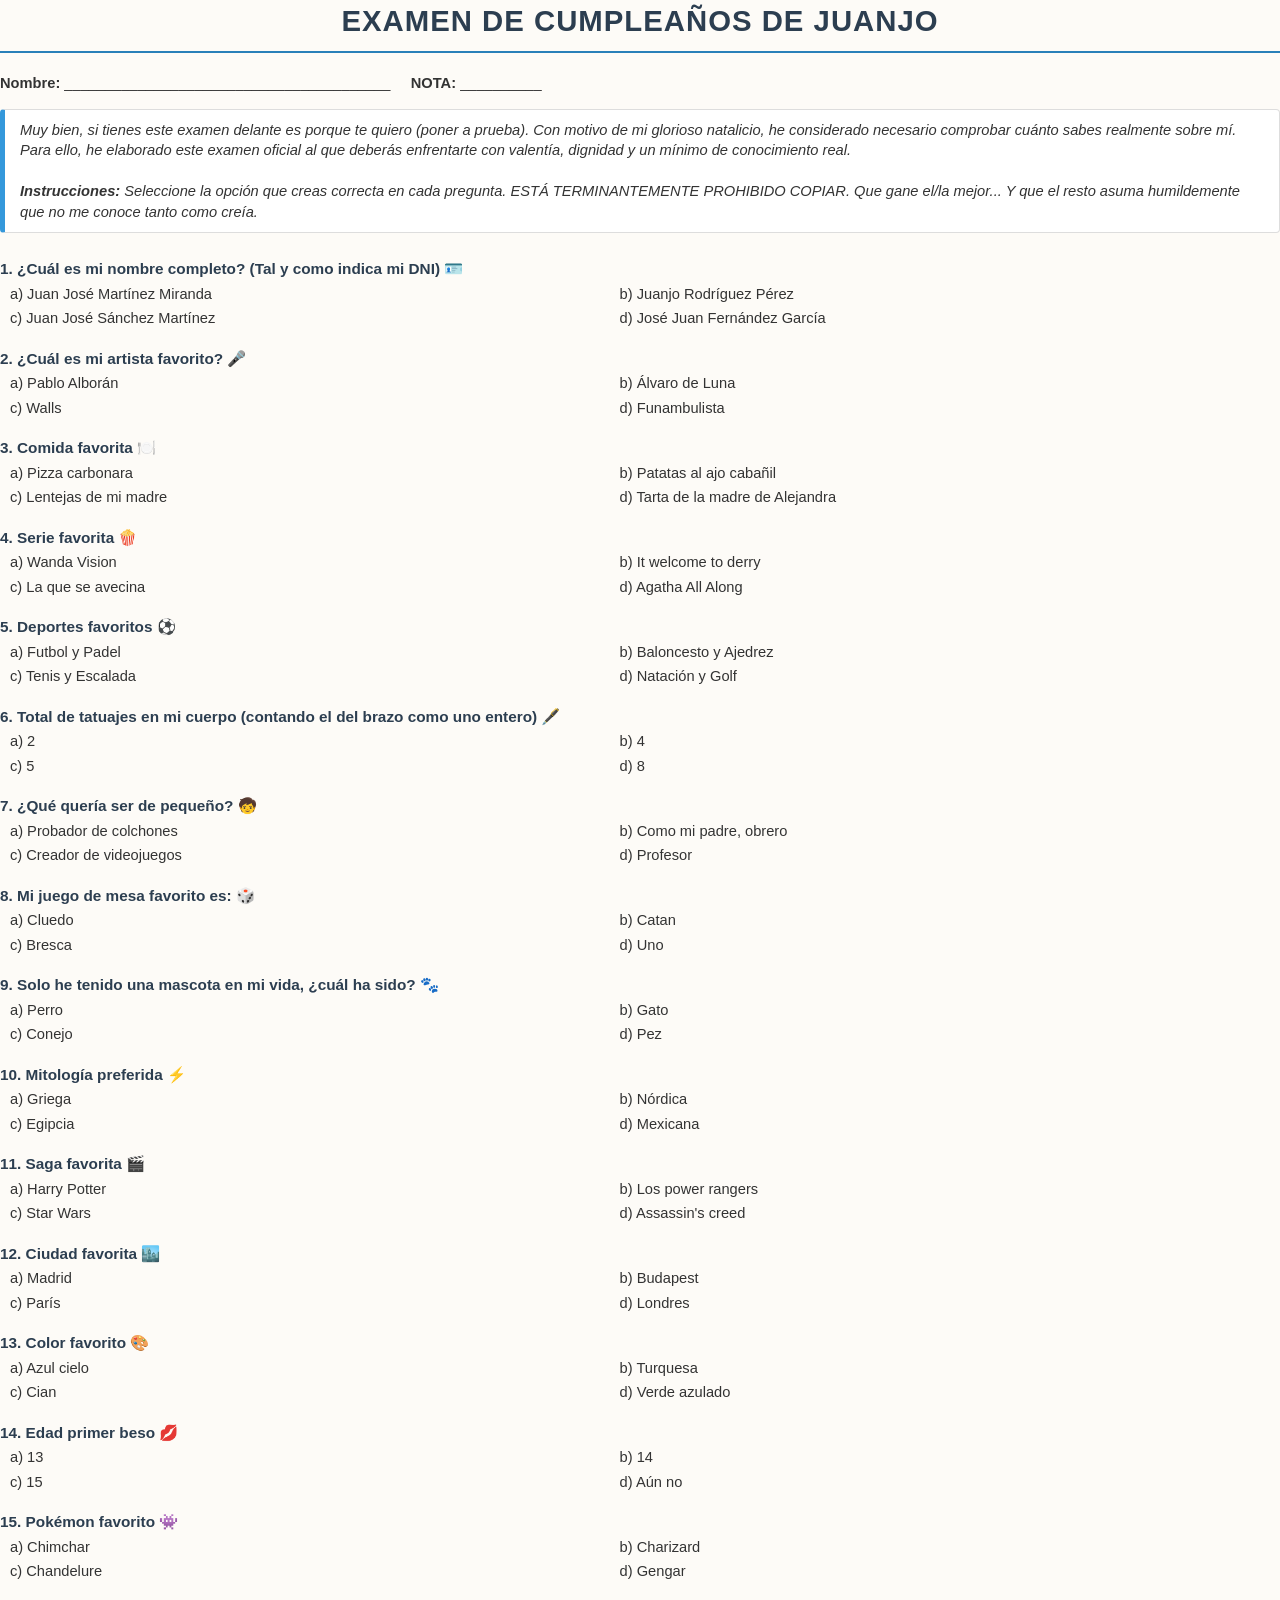
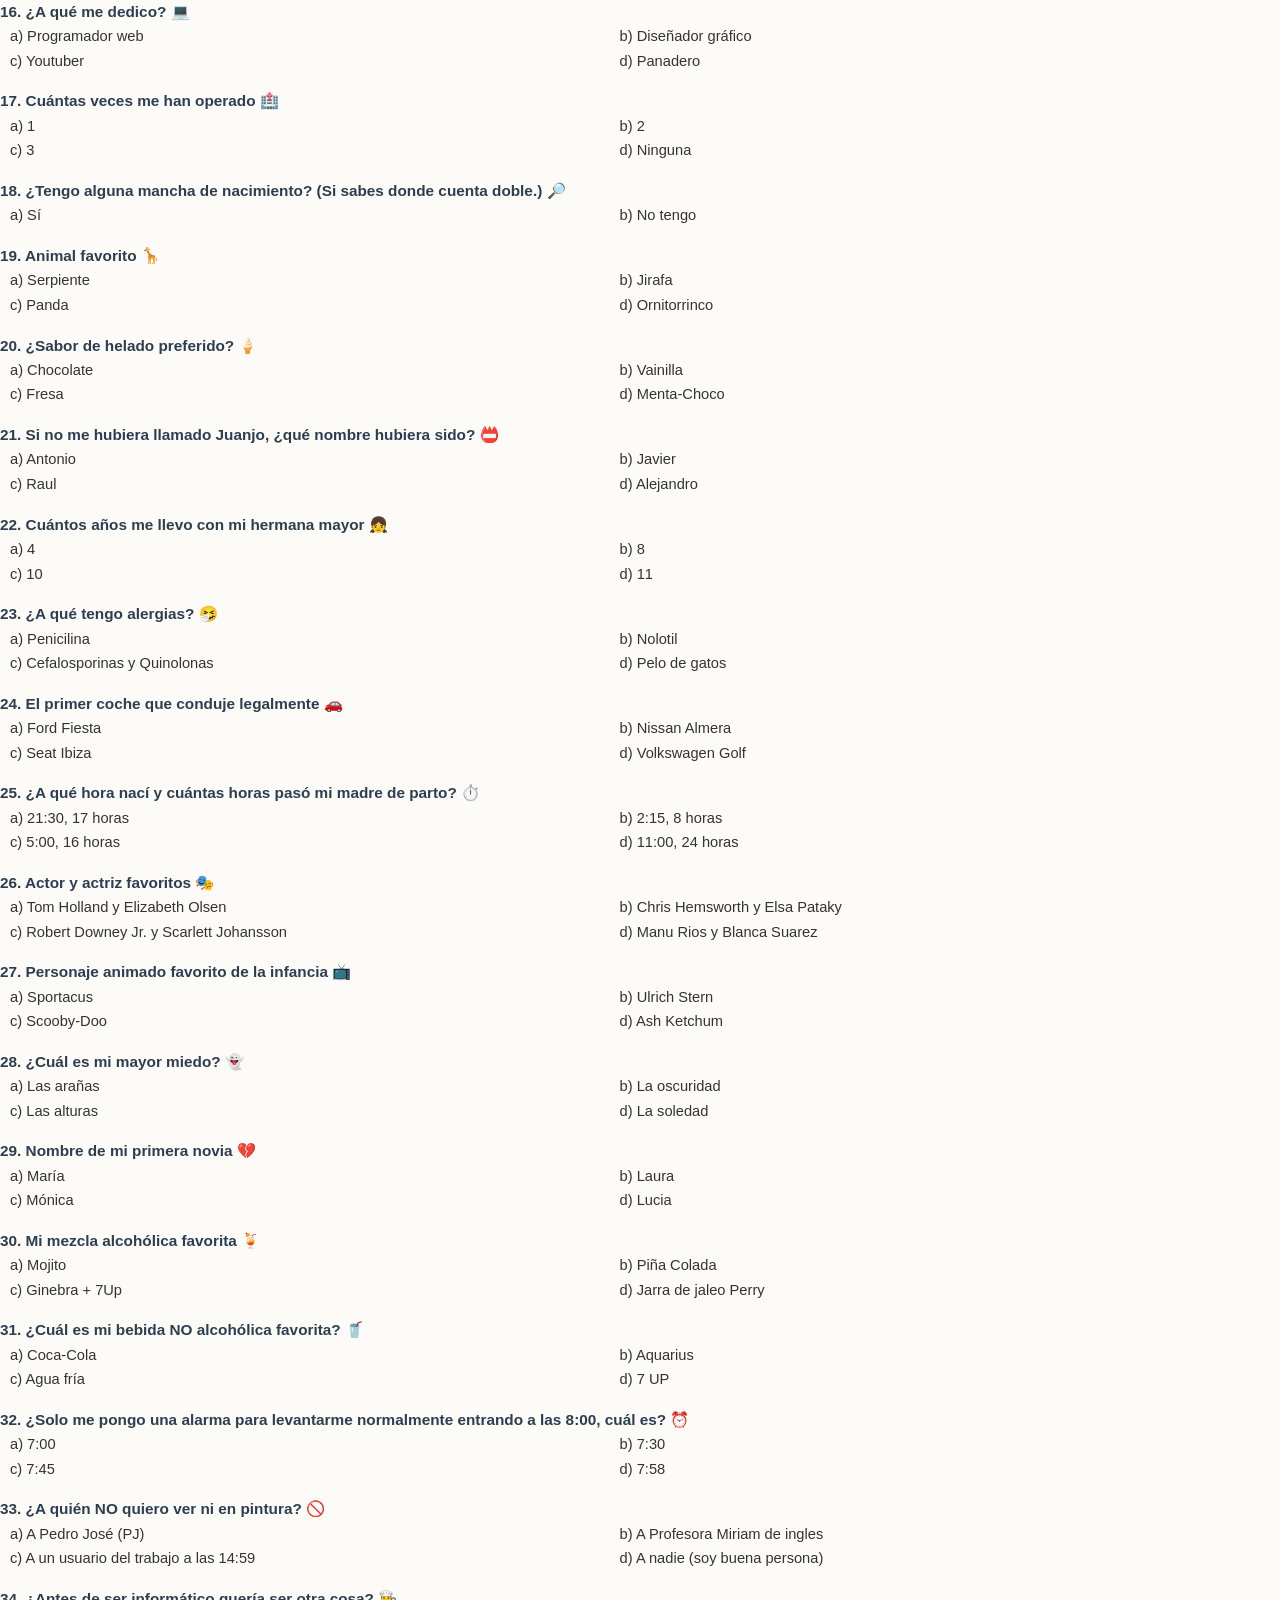
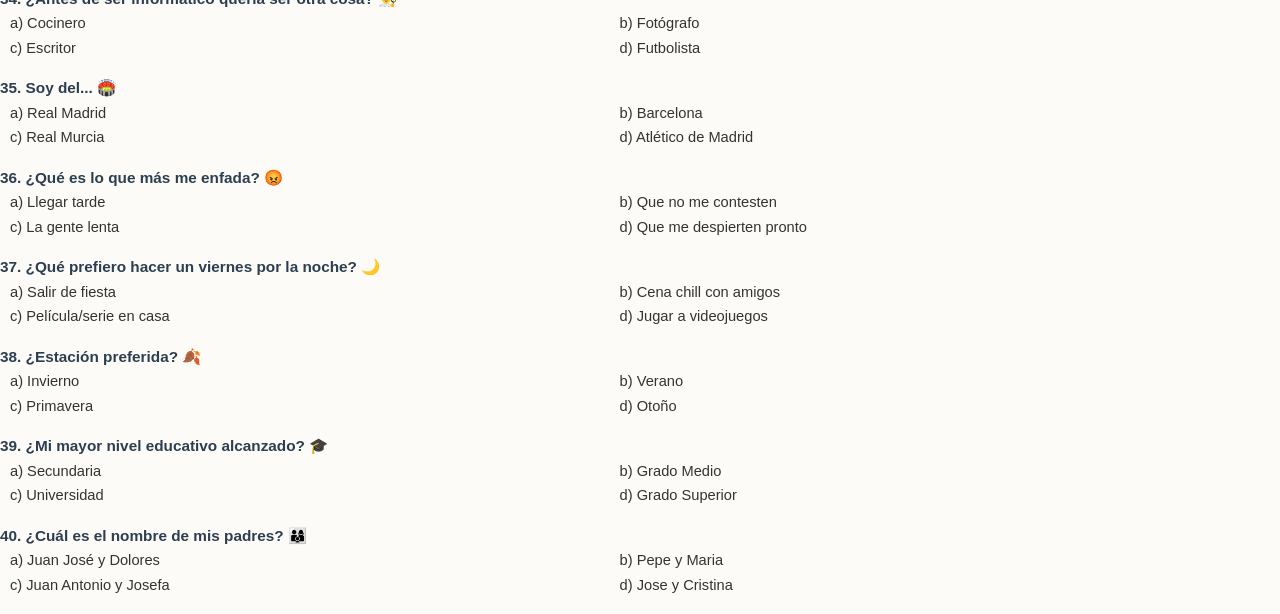
==== index.html @ 3c4165ca "Rename examen_juanjo_v4.html to index.html" ====
<!DOCTYPE html>
<html lang="es">
<head>
    <meta charset="UTF-8">
    <style>
        @page {
            size: A4;
            margin: 20mm 15mm;
            background-color: #fdfbf7;
        }
        body {
            font-family: 'Segoe UI', Tahoma, Geneva, Verdana, sans-serif;
            color: #333;
            line-height: 1.4;
            margin: 0;
            font-size: 11pt;
            background-color: #fdfbf7;
        }
        .header {
            text-align: center;
            border-bottom: 2px solid #2980b9;
            margin-bottom: 20px;
            padding-bottom: 10px;
        }
        h1 {
            color: #2c3e50;
            margin: 0;
            font-size: 22pt;
            letter-spacing: 1px;
        }
        .info-row {
            margin: 15px 0;
            display: block;
        }
        .intro-box {
            background-color: #ffffff;
            border: 1px solid #ddd;
            border-left: 5px solid #3498db;
            padding: 10px 15px;
            margin-bottom: 25px;
            font-style: italic;
            border-radius: 4px;
        }
        .question-container {
            margin-bottom: 15px;
            page-break-inside: avoid;
        }
        .question-text {
            font-weight: bold;
            display: block;
            margin-bottom: 4px;
            color: #2c3e50;
            font-size: 11.5pt;
        }
        .options-grid {
            margin-left: 10px;
        }
        .option {
            display: inline-block;
            width: 48%;
            margin-bottom: 4px;
        }
    </style>
</head>
<body>
    <div class="header">
        <h1>EXAMEN DE CUMPLEAÑOS DE JUANJO</h1>
    </div>

    <div class="info-row">
        <strong>Nombre:</strong> ________________________________________ &nbsp;&nbsp;&nbsp; 
        <strong>NOTA:</strong> __________
    </div>

    <div class="intro-box">
        Muy bien, si tienes este examen delante es porque te quiero (poner a prueba). Con motivo de mi glorioso natalicio, he considerado necesario comprobar cuánto sabes realmente sobre mí. Para ello, he elaborado este examen oficial al que deberás enfrentarte con valentía, dignidad y un mínimo de conocimiento real.<br><br>
        <strong>Instrucciones:</strong> Seleccione la opción que creas correcta en cada pregunta. ESTÁ TERMINANTEMENTE PROHIBIDO COPIAR. Que gane el/la mejor... Y que el resto asuma humildemente que no me conoce tanto como creía.
    </div>

    <div class="questions-list">

        <div class="question-container">
            <span class="question-text">1. ¿Cuál es mi nombre completo? (Tal y como indica mi DNI) 🪪</span>
            <div class="options-grid">
    <div class="option">a) Juan José Martínez Miranda</div><div class="option">b) Juanjo Rodríguez Pérez</div><div class="option">c) Juan José Sánchez Martínez</div><div class="option">d) José Juan Fernández García</div>
            </div>
        </div>
    
        <div class="question-container">
            <span class="question-text">2. ¿Cuál es mi artista favorito? 🎤</span>
            <div class="options-grid">
    <div class="option">a) Pablo Alborán</div><div class="option">b) Álvaro de Luna</div><div class="option">c) Walls</div><div class="option">d) Funambulista</div>
            </div>
        </div>
    
        <div class="question-container">
            <span class="question-text">3. Comida favorita 🍽️</span>
            <div class="options-grid">
    <div class="option">a) Pizza carbonara</div><div class="option">b) Patatas al ajo cabañil</div><div class="option">c) Lentejas de mi madre</div><div class="option">d) Tarta de la madre de Alejandra</div>
            </div>
        </div>
    
        <div class="question-container">
            <span class="question-text">4. Serie favorita 🍿</span>
            <div class="options-grid">
    <div class="option">a) Wanda Vision</div><div class="option">b) It welcome to derry</div><div class="option">c) La que se avecina</div><div class="option">d) Agatha All Along</div>
            </div>
        </div>
    
        <div class="question-container">
            <span class="question-text">5. Deportes favoritos ⚽</span>
            <div class="options-grid">
    <div class="option">a) Futbol y Padel</div><div class="option">b) Baloncesto y Ajedrez</div><div class="option">c) Tenis y Escalada</div><div class="option">d) Natación y Golf</div>
            </div>
        </div>
    
        <div class="question-container">
            <span class="question-text">6. Total de tatuajes en mi cuerpo (contando el del brazo como uno entero) 🖋️</span>
            <div class="options-grid">
    <div class="option">a) 2</div><div class="option">b) 4</div><div class="option">c) 5</div><div class="option">d) 8</div>
            </div>
        </div>
    
        <div class="question-container">
            <span class="question-text">7. ¿Qué quería ser de pequeño? 🧒</span>
            <div class="options-grid">
    <div class="option">a) Probador de colchones</div><div class="option">b) Como mi padre, obrero</div><div class="option">c) Creador de videojuegos</div><div class="option">d) Profesor</div>
            </div>
        </div>
    
        <div class="question-container">
            <span class="question-text">8. Mi juego de mesa favorito es: 🎲</span>
            <div class="options-grid">
    <div class="option">a) Cluedo</div><div class="option">b) Catan</div><div class="option">c) Bresca</div><div class="option">d) Uno</div>
            </div>
        </div>
    
        <div class="question-container">
            <span class="question-text">9. Solo he tenido una mascota en mi vida, ¿cuál ha sido? 🐾</span>
            <div class="options-grid">
    <div class="option">a) Perro</div><div class="option">b) Gato</div><div class="option">c) Conejo</div><div class="option">d) Pez</div>
            </div>
        </div>
    
        <div class="question-container">
            <span class="question-text">10. Mitología preferida ⚡</span>
            <div class="options-grid">
    <div class="option">a) Griega</div><div class="option">b) Nórdica</div><div class="option">c) Egipcia</div><div class="option">d) Mexicana</div>
            </div>
        </div>
    
        <div class="question-container">
            <span class="question-text">11. Saga favorita 🎬</span>
            <div class="options-grid">
    <div class="option">a) Harry Potter</div><div class="option">b) Los power rangers</div><div class="option">c) Star Wars</div><div class="option">d) Assassin's creed</div>
            </div>
        </div>
    
        <div class="question-container">
            <span class="question-text">12. Ciudad favorita 🏙️</span>
            <div class="options-grid">
    <div class="option">a) Madrid</div><div class="option">b) Budapest</div><div class="option">c) París</div><div class="option">d) Londres</div>
            </div>
        </div>
    
        <div class="question-container">
            <span class="question-text">13. Color favorito 🎨</span>
            <div class="options-grid">
    <div class="option">a) Azul cielo</div><div class="option">b) Turquesa</div><div class="option">c) Cian</div><div class="option">d) Verde azulado</div>
            </div>
        </div>
    
        <div class="question-container">
            <span class="question-text">14. Edad primer beso 💋</span>
            <div class="options-grid">
    <div class="option">a) 13</div><div class="option">b) 14</div><div class="option">c) 15</div><div class="option">d) Aún no</div>
            </div>
        </div>
    
        <div class="question-container">
            <span class="question-text">15. Pokémon favorito 👾</span>
            <div class="options-grid">
    <div class="option">a) Chimchar</div><div class="option">b) Charizard</div><div class="option">c) Chandelure</div><div class="option">d) Gengar</div>
            </div>
        </div>
    
        <div class="question-container">
            <span class="question-text">16. ¿A qué me dedico? 💻</span>
            <div class="options-grid">
    <div class="option">a) Programador web</div><div class="option">b) Diseñador gráfico</div><div class="option">c) Youtuber</div><div class="option">d) Panadero</div>
            </div>
        </div>
    
        <div class="question-container">
            <span class="question-text">17. Cuántas veces me han operado 🏥</span>
            <div class="options-grid">
    <div class="option">a) 1</div><div class="option">b) 2</div><div class="option">c) 3</div><div class="option">d) Ninguna</div>
            </div>
        </div>
    
        <div class="question-container">
            <span class="question-text">18. ¿Tengo alguna mancha de nacimiento? (Si sabes donde cuenta doble.) 🔎</span>
            <div class="options-grid">
    <div class="option">a) Sí</div><div class="option">b) No tengo</div>
            </div>
        </div>
    
        <div class="question-container">
            <span class="question-text">19. Animal favorito 🦒</span>
            <div class="options-grid">
    <div class="option">a) Serpiente</div><div class="option">b) Jirafa</div><div class="option">c) Panda</div><div class="option">d) Ornitorrinco</div>
            </div>
        </div>
    
        <div class="question-container">
            <span class="question-text">20. ¿Sabor de helado preferido? 🍦</span>
            <div class="options-grid">
    <div class="option">a) Chocolate</div><div class="option">b) Vainilla</div><div class="option">c) Fresa</div><div class="option">d) Menta-Choco</div>
            </div>
        </div>
    
        <div class="question-container">
            <span class="question-text">21. Si no me hubiera llamado Juanjo, ¿qué nombre hubiera sido? 📛</span>
            <div class="options-grid">
    <div class="option">a) Antonio</div><div class="option">b) Javier</div><div class="option">c) Raul</div><div class="option">d) Alejandro</div>
            </div>
        </div>
    
        <div class="question-container">
            <span class="question-text">22. Cuántos años me llevo con mi hermana mayor 👧</span>
            <div class="options-grid">
    <div class="option">a) 4</div><div class="option">b) 8</div><div class="option">c) 10</div><div class="option">d) 11</div>
            </div>
        </div>
    
        <div class="question-container">
            <span class="question-text">23. ¿A qué tengo alergias? 🤧</span>
            <div class="options-grid">
    <div class="option">a) Penicilina</div><div class="option">b) Nolotil</div><div class="option">c) Cefalosporinas y Quinolonas</div><div class="option">d) Pelo de gatos</div>
            </div>
        </div>
    
        <div class="question-container">
            <span class="question-text">24. El primer coche que conduje legalmente 🚗</span>
            <div class="options-grid">
    <div class="option">a) Ford Fiesta</div><div class="option">b) Nissan Almera</div><div class="option">c) Seat Ibiza</div><div class="option">d) Volkswagen Golf</div>
            </div>
        </div>
    
        <div class="question-container">
            <span class="question-text">25. ¿A qué hora nací y cuántas horas pasó mi madre de parto? ⏱️</span>
            <div class="options-grid">
    <div class="option">a) 21:30, 17 horas</div><div class="option">b) 2:15, 8 horas</div><div class="option">c) 5:00, 16 horas</div><div class="option">d) 11:00, 24 horas</div>
            </div>
        </div>
    
        <div class="question-container">
            <span class="question-text">26. Actor y actriz favoritos 🎭</span>
            <div class="options-grid">
    <div class="option">a) Tom Holland y Elizabeth Olsen</div><div class="option">b) Chris Hemsworth y Elsa Pataky</div><div class="option">c) Robert Downey Jr. y Scarlett Johansson</div><div class="option">d) Manu Rios y Blanca Suarez</div>
            </div>
        </div>
    
        <div class="question-container">
            <span class="question-text">27. Personaje animado favorito de la infancia 📺</span>
            <div class="options-grid">
    <div class="option">a) Sportacus</div><div class="option">b) Ulrich Stern</div><div class="option">c) Scooby-Doo</div><div class="option">d) Ash Ketchum</div>
            </div>
        </div>
    
        <div class="question-container">
            <span class="question-text">28. ¿Cuál es mi mayor miedo? 👻</span>
            <div class="options-grid">
    <div class="option">a) Las arañas</div><div class="option">b) La oscuridad</div><div class="option">c) Las alturas</div><div class="option">d) La soledad</div>
            </div>
        </div>
    
        <div class="question-container">
            <span class="question-text">29. Nombre de mi primera novia 💔</span>
            <div class="options-grid">
    <div class="option">a) María</div><div class="option">b) Laura</div><div class="option">c) Mónica</div><div class="option">d) Lucia</div>
            </div>
        </div>
    
        <div class="question-container">
            <span class="question-text">30. Mi mezcla alcohólica favorita 🍹</span>
            <div class="options-grid">
    <div class="option">a) Mojito</div><div class="option">b) Piña Colada</div><div class="option">c) Ginebra + 7Up</div><div class="option">d) Jarra de jaleo Perry</div>
            </div>
        </div>
    
        <div class="question-container">
            <span class="question-text">31. ¿Cuál es mi bebida NO alcohólica favorita? 🥤</span>
            <div class="options-grid">
    <div class="option">a) Coca-Cola</div><div class="option">b) Aquarius</div><div class="option">c) Agua fría</div><div class="option">d) 7 UP</div>
            </div>
        </div>
    
        <div class="question-container">
            <span class="question-text">32. ¿Solo me pongo una alarma para levantarme normalmente entrando a las 8:00, cuál es? ⏰</span>
            <div class="options-grid">
    <div class="option">a) 7:00</div><div class="option">b) 7:30</div><div class="option">c) 7:45</div><div class="option">d) 7:58</div>
            </div>
        </div>
    
        <div class="question-container">
            <span class="question-text">33. ¿A quién NO quiero ver ni en pintura? 🚫</span>
            <div class="options-grid">
    <div class="option">a) A Pedro José (PJ)</div><div class="option">b) A Profesora Miriam de ingles</div><div class="option">c) A un usuario del trabajo a las 14:59</div><div class="option">d) A nadie (soy buena persona)</div>
            </div>
        </div>
    
        <div class="question-container">
            <span class="question-text">34. ¿Antes de ser informático quería ser otra cosa? 👨‍🍳</span>
            <div class="options-grid">
    <div class="option">a) Cocinero</div><div class="option">b) Fotógrafo</div><div class="option">c) Escritor</div><div class="option">d) Futbolista</div>
            </div>
        </div>
    
        <div class="question-container">
            <span class="question-text">35. Soy del... 🏟️</span>
            <div class="options-grid">
    <div class="option">a) Real Madrid</div><div class="option">b) Barcelona</div><div class="option">c) Real Murcia</div><div class="option">d) Atlético de Madrid</div>
            </div>
        </div>
    
        <div class="question-container">
            <span class="question-text">36. ¿Qué es lo que más me enfada? 😡</span>
            <div class="options-grid">
    <div class="option">a) Llegar tarde</div><div class="option">b) Que no me contesten</div><div class="option">c) La gente lenta</div><div class="option">d) Que me despierten pronto</div>
            </div>
        </div>
    
        <div class="question-container">
            <span class="question-text">37. ¿Qué prefiero hacer un viernes por la noche? 🌙</span>
            <div class="options-grid">
    <div class="option">a) Salir de fiesta</div><div class="option">b) Cena chill con amigos</div><div class="option">c) Película/serie en casa</div><div class="option">d) Jugar a videojuegos</div>
            </div>
        </div>
    
        <div class="question-container">
            <span class="question-text">38. ¿Estación preferida? 🍂</span>
            <div class="options-grid">
    <div class="option">a) Invierno</div><div class="option">b) Verano</div><div class="option">c) Primavera</div><div class="option">d) Otoño</div>
            </div>
        </div>
    
        <div class="question-container">
            <span class="question-text">39. ¿Mi mayor nivel educativo alcanzado? 🎓</span>
            <div class="options-grid">
    <div class="option">a) Secundaria</div><div class="option">b) Grado Medio</div><div class="option">c) Universidad</div><div class="option">d) Grado Superior</div>
            </div>
        </div>
    
        <div class="question-container">
            <span class="question-text">40. ¿Cuál es el nombre de mis padres? 👨‍👩‍👦</span>
            <div class="options-grid">
    <div class="option">a) Juan José y Dolores</div><div class="option">b) Pepe y Maria</div><div class="option">c) Juan Antonio y Josefa</div><div class="option">d) Jose y Cristina</div>
            </div>
        </div>
    
    </div>
</body>
</html>
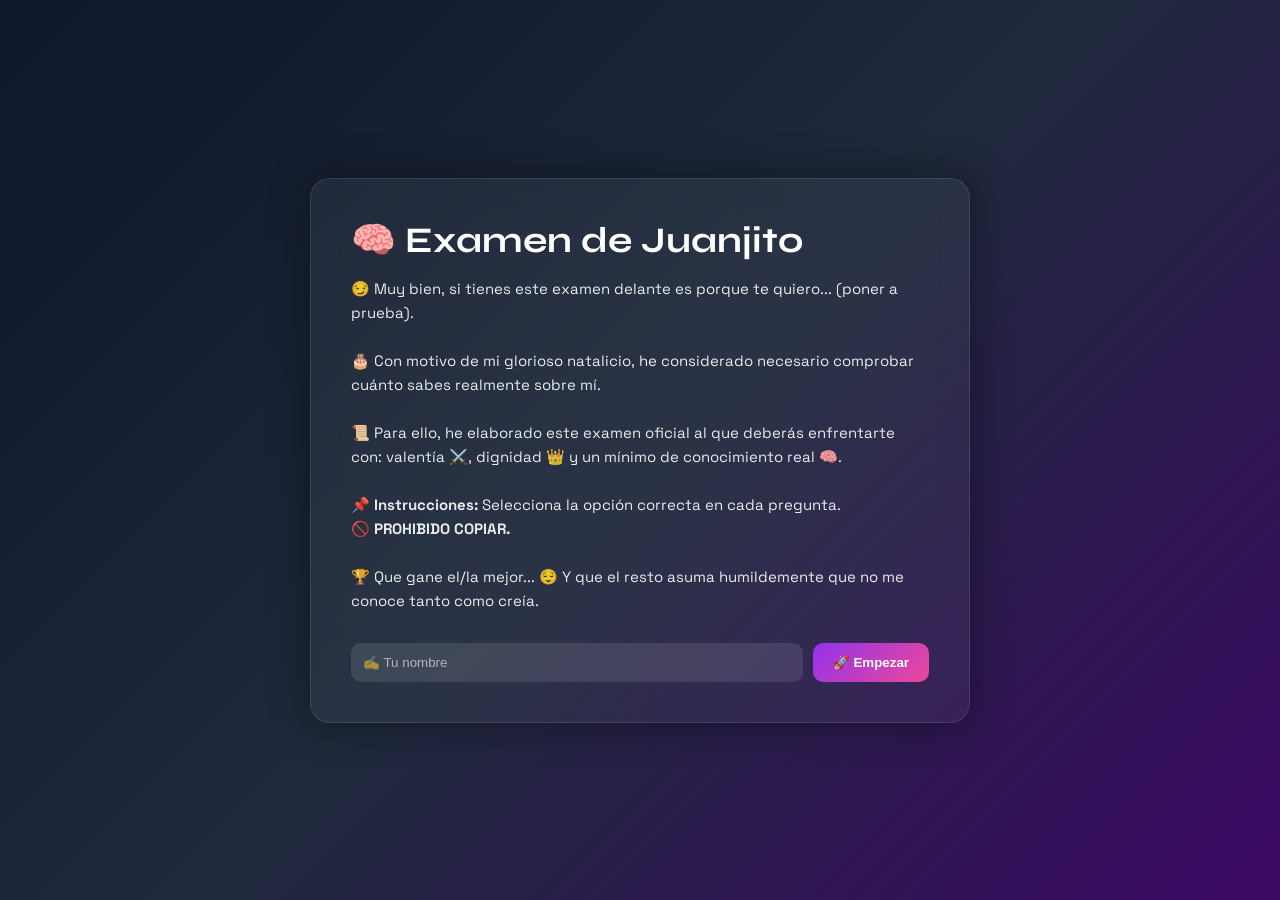
==== commit ecceea16: "Add files via upload" ====
--- a/index.html
+++ b/index.html
@@ -1,365 +1,149 @@
-
 <!DOCTYPE html>
 <html lang="es">
 <head>
-    <meta charset="UTF-8">
-    <style>
-        @page {
-            size: A4;
-            margin: 20mm 15mm;
-            background-color: #fdfbf7;
-        }
-        body {
-            font-family: 'Segoe UI', Tahoma, Geneva, Verdana, sans-serif;
-            color: #333;
-            line-height: 1.4;
-            margin: 0;
-            font-size: 11pt;
-            background-color: #fdfbf7;
-        }
-        .header {
-            text-align: center;
-            border-bottom: 2px solid #2980b9;
-            margin-bottom: 20px;
-            padding-bottom: 10px;
-        }
-        h1 {
-            color: #2c3e50;
-            margin: 0;
-            font-size: 22pt;
-            letter-spacing: 1px;
-        }
-        .info-row {
-            margin: 15px 0;
-            display: block;
-        }
-        .intro-box {
-            background-color: #ffffff;
-            border: 1px solid #ddd;
-            border-left: 5px solid #3498db;
-            padding: 10px 15px;
-            margin-bottom: 25px;
-            font-style: italic;
-            border-radius: 4px;
-        }
-        .question-container {
-            margin-bottom: 15px;
-            page-break-inside: avoid;
-        }
-        .question-text {
-            font-weight: bold;
-            display: block;
-            margin-bottom: 4px;
-            color: #2c3e50;
-            font-size: 11.5pt;
-        }
-        .options-grid {
-            margin-left: 10px;
-        }
-        .option {
-            display: inline-block;
-            width: 48%;
-            margin-bottom: 4px;
-        }
-    </style>
+<meta charset="UTF-8">
+<meta name="viewport" content="width=device-width, initial-scale=1.0">
+<title>Inicio examen</title>
+
+<link href="https://fonts.googleapis.com/css2?family=Space+Grotesk:wght@400;500;700&family=Syne:wght@700;800&display=swap" rel="stylesheet">
+
+<style>
+  * {
+    margin: 0;
+    padding: 0;
+    box-sizing: border-box;
+  }
+
+  body {
+    font-family: 'Space Grotesk', sans-serif;
+    height: 100vh;
+    background: linear-gradient(135deg, #0f172a, #1e293b, #3b0764);
+    display: flex;
+    align-items: center;
+    justify-content: center;
+    color: #fff;
+  }
+
+  .shell {
+    width: 100%;
+    max-width: 700px;
+    padding: 20px;
+  }
+
+  .panel {
+    background: rgba(255, 255, 255, 0.05);
+    backdrop-filter: blur(15px);
+    border-radius: 20px;
+    padding: 40px;
+    box-shadow: 0 0 40px rgba(0,0,0,0.4);
+    border: 1px solid rgba(255,255,255,0.1);
+    animation: fadeIn 1s ease;
+  }
+
+  @keyframes fadeIn {
+    from { opacity: 0; transform: translateY(20px);}
+    to { opacity: 1; transform: translateY(0);}
+  }
+
+  .eyebrow {
+    font-size: 12px;
+    letter-spacing: 2px;
+    color: #a78bfa;
+    margin-bottom: 10px;
+  }
+
+  h1 {
+    font-family: 'Syne', Impact, Haettenschweiler, 'Arial Narrow Bold', sans-serif;
+    font-size: 36px;
+    margin-bottom: 15px;
+  }
+
+  .lead {
+    font-size: 15px;
+    line-height: 1.6;
+    opacity: 0.9;
+    margin-bottom: 30px;
+  }
+
+  .input-row {
+    display: flex;
+    gap: 10px;
+  }
+
+  input {
+    flex: 1;
+    padding: 12px;
+    border-radius: 10px;
+    border: none;
+    outline: none;
+    background: rgba(255,255,255,0.1);
+    color: #fff;
+  }
+
+  input::placeholder {
+    color: rgba(255,255,255,0.6);
+  }
+
+  button {
+    padding: 12px 20px;
+    border-radius: 10px;
+    border: none;
+    cursor: pointer;
+    background: linear-gradient(135deg, #9333ea, #ec4899);
+    color: white;
+    font-weight: bold;
+    transition: 0.3s;
+  }
+
+  button:hover {
+    transform: scale(1.05);
+    box-shadow: 0 0 15px rgba(236, 72, 153, 0.6);
+  }
+
+</style>
 </head>
+
 <body>
-    <div class="header">
-        <h1>EXAMEN DE CUMPLEAÑOS DE JUANJO</h1>
-    </div>
+  <main class="shell">
+    <section class="panel hero-panel">
+      <h1>🧠 Examen de Juanjito</h1>
 
-    <div class="info-row">
-        <strong>Nombre:</strong> ________________________________________ &nbsp;&nbsp;&nbsp; 
-        <strong>NOTA:</strong> __________
-    </div>
+      <p class="lead">
+        😏 Muy bien, si tienes este examen delante es porque te quiero... (poner a prueba).<br><br>
 
-    <div class="intro-box">
-        Muy bien, si tienes este examen delante es porque te quiero (poner a prueba). Con motivo de mi glorioso natalicio, he considerado necesario comprobar cuánto sabes realmente sobre mí. Para ello, he elaborado este examen oficial al que deberás enfrentarte con valentía, dignidad y un mínimo de conocimiento real.<br><br>
-        <strong>Instrucciones:</strong> Seleccione la opción que creas correcta en cada pregunta. ESTÁ TERMINANTEMENTE PROHIBIDO COPIAR. Que gane el/la mejor... Y que el resto asuma humildemente que no me conoce tanto como creía.
-    </div>
+        🎂 Con motivo de mi glorioso natalicio, he considerado necesario comprobar cuánto sabes realmente sobre mí.<br><br>
 
-    <div class="questions-list">
+        📜 Para ello, he elaborado este examen oficial al que deberás enfrentarte con:
+        valentía ⚔️, dignidad 👑 y un mínimo de conocimiento real 🧠.<br><br>
 
-        <div class="question-container">
-            <span class="question-text">1. ¿Cuál es mi nombre completo? (Tal y como indica mi DNI) 🪪</span>
-            <div class="options-grid">
-    <div class="option">a) Juan José Martínez Miranda</div><div class="option">b) Juanjo Rodríguez Pérez</div><div class="option">c) Juan José Sánchez Martínez</div><div class="option">d) José Juan Fernández García</div>
-            </div>
-        </div>
-    
-        <div class="question-container">
-            <span class="question-text">2. ¿Cuál es mi artista favorito? 🎤</span>
-            <div class="options-grid">
-    <div class="option">a) Pablo Alborán</div><div class="option">b) Álvaro de Luna</div><div class="option">c) Walls</div><div class="option">d) Funambulista</div>
-            </div>
-        </div>
-    
-        <div class="question-container">
-            <span class="question-text">3. Comida favorita 🍽️</span>
-            <div class="options-grid">
-    <div class="option">a) Pizza carbonara</div><div class="option">b) Patatas al ajo cabañil</div><div class="option">c) Lentejas de mi madre</div><div class="option">d) Tarta de la madre de Alejandra</div>
-            </div>
-        </div>
-    
-        <div class="question-container">
-            <span class="question-text">4. Serie favorita 🍿</span>
-            <div class="options-grid">
-    <div class="option">a) Wanda Vision</div><div class="option">b) It welcome to derry</div><div class="option">c) La que se avecina</div><div class="option">d) Agatha All Along</div>
-            </div>
-        </div>
-    
-        <div class="question-container">
-            <span class="question-text">5. Deportes favoritos ⚽</span>
-            <div class="options-grid">
-    <div class="option">a) Futbol y Padel</div><div class="option">b) Baloncesto y Ajedrez</div><div class="option">c) Tenis y Escalada</div><div class="option">d) Natación y Golf</div>
-            </div>
-        </div>
-    
-        <div class="question-container">
-            <span class="question-text">6. Total de tatuajes en mi cuerpo (contando el del brazo como uno entero) 🖋️</span>
-            <div class="options-grid">
-    <div class="option">a) 2</div><div class="option">b) 4</div><div class="option">c) 5</div><div class="option">d) 8</div>
-            </div>
-        </div>
-    
-        <div class="question-container">
-            <span class="question-text">7. ¿Qué quería ser de pequeño? 🧒</span>
-            <div class="options-grid">
-    <div class="option">a) Probador de colchones</div><div class="option">b) Como mi padre, obrero</div><div class="option">c) Creador de videojuegos</div><div class="option">d) Profesor</div>
-            </div>
-        </div>
-    
-        <div class="question-container">
-            <span class="question-text">8. Mi juego de mesa favorito es: 🎲</span>
-            <div class="options-grid">
-    <div class="option">a) Cluedo</div><div class="option">b) Catan</div><div class="option">c) Bresca</div><div class="option">d) Uno</div>
-            </div>
-        </div>
-    
-        <div class="question-container">
-            <span class="question-text">9. Solo he tenido una mascota en mi vida, ¿cuál ha sido? 🐾</span>
-            <div class="options-grid">
-    <div class="option">a) Perro</div><div class="option">b) Gato</div><div class="option">c) Conejo</div><div class="option">d) Pez</div>
-            </div>
-        </div>
-    
-        <div class="question-container">
-            <span class="question-text">10. Mitología preferida ⚡</span>
-            <div class="options-grid">
-    <div class="option">a) Griega</div><div class="option">b) Nórdica</div><div class="option">c) Egipcia</div><div class="option">d) Mexicana</div>
-            </div>
-        </div>
-    
-        <div class="question-container">
-            <span class="question-text">11. Saga favorita 🎬</span>
-            <div class="options-grid">
-    <div class="option">a) Harry Potter</div><div class="option">b) Los power rangers</div><div class="option">c) Star Wars</div><div class="option">d) Assassin's creed</div>
-            </div>
-        </div>
-    
-        <div class="question-container">
-            <span class="question-text">12. Ciudad favorita 🏙️</span>
-            <div class="options-grid">
-    <div class="option">a) Madrid</div><div class="option">b) Budapest</div><div class="option">c) París</div><div class="option">d) Londres</div>
-            </div>
-        </div>
-    
-        <div class="question-container">
-            <span class="question-text">13. Color favorito 🎨</span>
-            <div class="options-grid">
-    <div class="option">a) Azul cielo</div><div class="option">b) Turquesa</div><div class="option">c) Cian</div><div class="option">d) Verde azulado</div>
-            </div>
-        </div>
-    
-        <div class="question-container">
-            <span class="question-text">14. Edad primer beso 💋</span>
-            <div class="options-grid">
-    <div class="option">a) 13</div><div class="option">b) 14</div><div class="option">c) 15</div><div class="option">d) Aún no</div>
-            </div>
-        </div>
-    
-        <div class="question-container">
-            <span class="question-text">15. Pokémon favorito 👾</span>
-            <div class="options-grid">
-    <div class="option">a) Chimchar</div><div class="option">b) Charizard</div><div class="option">c) Chandelure</div><div class="option">d) Gengar</div>
-            </div>
-        </div>
-    
-        <div class="question-container">
-            <span class="question-text">16. ¿A qué me dedico? 💻</span>
-            <div class="options-grid">
-    <div class="option">a) Programador web</div><div class="option">b) Diseñador gráfico</div><div class="option">c) Youtuber</div><div class="option">d) Panadero</div>
-            </div>
-        </div>
-    
-        <div class="question-container">
-            <span class="question-text">17. Cuántas veces me han operado 🏥</span>
-            <div class="options-grid">
-    <div class="option">a) 1</div><div class="option">b) 2</div><div class="option">c) 3</div><div class="option">d) Ninguna</div>
-            </div>
-        </div>
-    
-        <div class="question-container">
-            <span class="question-text">18. ¿Tengo alguna mancha de nacimiento? (Si sabes donde cuenta doble.) 🔎</span>
-            <div class="options-grid">
-    <div class="option">a) Sí</div><div class="option">b) No tengo</div>
-            </div>
-        </div>
-    
-        <div class="question-container">
-            <span class="question-text">19. Animal favorito 🦒</span>
-            <div class="options-grid">
-    <div class="option">a) Serpiente</div><div class="option">b) Jirafa</div><div class="option">c) Panda</div><div class="option">d) Ornitorrinco</div>
-            </div>
-        </div>
-    
-        <div class="question-container">
-            <span class="question-text">20. ¿Sabor de helado preferido? 🍦</span>
-            <div class="options-grid">
-    <div class="option">a) Chocolate</div><div class="option">b) Vainilla</div><div class="option">c) Fresa</div><div class="option">d) Menta-Choco</div>
-            </div>
-        </div>
-    
-        <div class="question-container">
-            <span class="question-text">21. Si no me hubiera llamado Juanjo, ¿qué nombre hubiera sido? 📛</span>
-            <div class="options-grid">
-    <div class="option">a) Antonio</div><div class="option">b) Javier</div><div class="option">c) Raul</div><div class="option">d) Alejandro</div>
-            </div>
-        </div>
-    
-        <div class="question-container">
-            <span class="question-text">22. Cuántos años me llevo con mi hermana mayor 👧</span>
-            <div class="options-grid">
-    <div class="option">a) 4</div><div class="option">b) 8</div><div class="option">c) 10</div><div class="option">d) 11</div>
-            </div>
-        </div>
-    
-        <div class="question-container">
-            <span class="question-text">23. ¿A qué tengo alergias? 🤧</span>
-            <div class="options-grid">
-    <div class="option">a) Penicilina</div><div class="option">b) Nolotil</div><div class="option">c) Cefalosporinas y Quinolonas</div><div class="option">d) Pelo de gatos</div>
-            </div>
-        </div>
-    
-        <div class="question-container">
-            <span class="question-text">24. El primer coche que conduje legalmente 🚗</span>
-            <div class="options-grid">
-    <div class="option">a) Ford Fiesta</div><div class="option">b) Nissan Almera</div><div class="option">c) Seat Ibiza</div><div class="option">d) Volkswagen Golf</div>
-            </div>
-        </div>
-    
-        <div class="question-container">
-            <span class="question-text">25. ¿A qué hora nací y cuántas horas pasó mi madre de parto? ⏱️</span>
-            <div class="options-grid">
-    <div class="option">a) 21:30, 17 horas</div><div class="option">b) 2:15, 8 horas</div><div class="option">c) 5:00, 16 horas</div><div class="option">d) 11:00, 24 horas</div>
-            </div>
-        </div>
-    
-        <div class="question-container">
-            <span class="question-text">26. Actor y actriz favoritos 🎭</span>
-            <div class="options-grid">
-    <div class="option">a) Tom Holland y Elizabeth Olsen</div><div class="option">b) Chris Hemsworth y Elsa Pataky</div><div class="option">c) Robert Downey Jr. y Scarlett Johansson</div><div class="option">d) Manu Rios y Blanca Suarez</div>
-            </div>
-        </div>
-    
-        <div class="question-container">
-            <span class="question-text">27. Personaje animado favorito de la infancia 📺</span>
-            <div class="options-grid">
-    <div class="option">a) Sportacus</div><div class="option">b) Ulrich Stern</div><div class="option">c) Scooby-Doo</div><div class="option">d) Ash Ketchum</div>
-            </div>
-        </div>
-    
-        <div class="question-container">
-            <span class="question-text">28. ¿Cuál es mi mayor miedo? 👻</span>
-            <div class="options-grid">
-    <div class="option">a) Las arañas</div><div class="option">b) La oscuridad</div><div class="option">c) Las alturas</div><div class="option">d) La soledad</div>
-            </div>
-        </div>
-    
-        <div class="question-container">
-            <span class="question-text">29. Nombre de mi primera novia 💔</span>
-            <div class="options-grid">
-    <div class="option">a) María</div><div class="option">b) Laura</div><div class="option">c) Mónica</div><div class="option">d) Lucia</div>
-            </div>
-        </div>
-    
-        <div class="question-container">
-            <span class="question-text">30. Mi mezcla alcohólica favorita 🍹</span>
-            <div class="options-grid">
-    <div class="option">a) Mojito</div><div class="option">b) Piña Colada</div><div class="option">c) Ginebra + 7Up</div><div class="option">d) Jarra de jaleo Perry</div>
-            </div>
-        </div>
-    
-        <div class="question-container">
-            <span class="question-text">31. ¿Cuál es mi bebida NO alcohólica favorita? 🥤</span>
-            <div class="options-grid">
-    <div class="option">a) Coca-Cola</div><div class="option">b) Aquarius</div><div class="option">c) Agua fría</div><div class="option">d) 7 UP</div>
-            </div>
-        </div>
-    
-        <div class="question-container">
-            <span class="question-text">32. ¿Solo me pongo una alarma para levantarme normalmente entrando a las 8:00, cuál es? ⏰</span>
-            <div class="options-grid">
-    <div class="option">a) 7:00</div><div class="option">b) 7:30</div><div class="option">c) 7:45</div><div class="option">d) 7:58</div>
-            </div>
-        </div>
-    
-        <div class="question-container">
-            <span class="question-text">33. ¿A quién NO quiero ver ni en pintura? 🚫</span>
-            <div class="options-grid">
-    <div class="option">a) A Pedro José (PJ)</div><div class="option">b) A Profesora Miriam de ingles</div><div class="option">c) A un usuario del trabajo a las 14:59</div><div class="option">d) A nadie (soy buena persona)</div>
-            </div>
-        </div>
-    
-        <div class="question-container">
-            <span class="question-text">34. ¿Antes de ser informático quería ser otra cosa? 👨‍🍳</span>
-            <div class="options-grid">
-    <div class="option">a) Cocinero</div><div class="option">b) Fotógrafo</div><div class="option">c) Escritor</div><div class="option">d) Futbolista</div>
-            </div>
-        </div>
-    
-        <div class="question-container">
-            <span class="question-text">35. Soy del... 🏟️</span>
-            <div class="options-grid">
-    <div class="option">a) Real Madrid</div><div class="option">b) Barcelona</div><div class="option">c) Real Murcia</div><div class="option">d) Atlético de Madrid</div>
-            </div>
-        </div>
-    
-        <div class="question-container">
-            <span class="question-text">36. ¿Qué es lo que más me enfada? 😡</span>
-            <div class="options-grid">
-    <div class="option">a) Llegar tarde</div><div class="option">b) Que no me contesten</div><div class="option">c) La gente lenta</div><div class="option">d) Que me despierten pronto</div>
-            </div>
-        </div>
-    
-        <div class="question-container">
-            <span class="question-text">37. ¿Qué prefiero hacer un viernes por la noche? 🌙</span>
-            <div class="options-grid">
-    <div class="option">a) Salir de fiesta</div><div class="option">b) Cena chill con amigos</div><div class="option">c) Película/serie en casa</div><div class="option">d) Jugar a videojuegos</div>
-            </div>
-        </div>
-    
-        <div class="question-container">
-            <span class="question-text">38. ¿Estación preferida? 🍂</span>
-            <div class="options-grid">
-    <div class="option">a) Invierno</div><div class="option">b) Verano</div><div class="option">c) Primavera</div><div class="option">d) Otoño</div>
-            </div>
-        </div>
-    
-        <div class="question-container">
-            <span class="question-text">39. ¿Mi mayor nivel educativo alcanzado? 🎓</span>
-            <div class="options-grid">
-    <div class="option">a) Secundaria</div><div class="option">b) Grado Medio</div><div class="option">c) Universidad</div><div class="option">d) Grado Superior</div>
-            </div>
-        </div>
-    
-        <div class="question-container">
-            <span class="question-text">40. ¿Cuál es el nombre de mis padres? 👨‍👩‍👦</span>
-            <div class="options-grid">
-    <div class="option">a) Juan José y Dolores</div><div class="option">b) Pepe y Maria</div><div class="option">c) Juan Antonio y Josefa</div><div class="option">d) Jose y Cristina</div>
-            </div>
-        </div>
-    
-    </div>
+        📌 <strong>Instrucciones:</strong> Selecciona la opción correcta en cada pregunta.<br>
+        🚫 <strong>PROHIBIDO COPIAR.</strong><br><br>
+
+        🏆 Que gane el/la mejor...  
+        😌 Y que el resto asuma humildemente que no me conoce tanto como creía.
+      </p>
+
+      <div class="input-row">
+        <input type="text" id="nombre" placeholder="✍️ Tu nombre" autocomplete="name">
+        <button onclick="empezar()">🚀 Empezar</button>
+      </div>
+
+    </section>
+  </main>
+
+  <script>
+    function empezar() {
+      const nombre = document.getElementById("nombre").value.trim();
+
+      if (!nombre) {
+        alert("⚠️ Pon tu nombre");
+        return;
+      }
+
+      localStorage.setItem("nombre", nombre);
+      window.location.href = "examen.html";
+    }
+  </script>
+
 </body>
-</html>
+</html>
